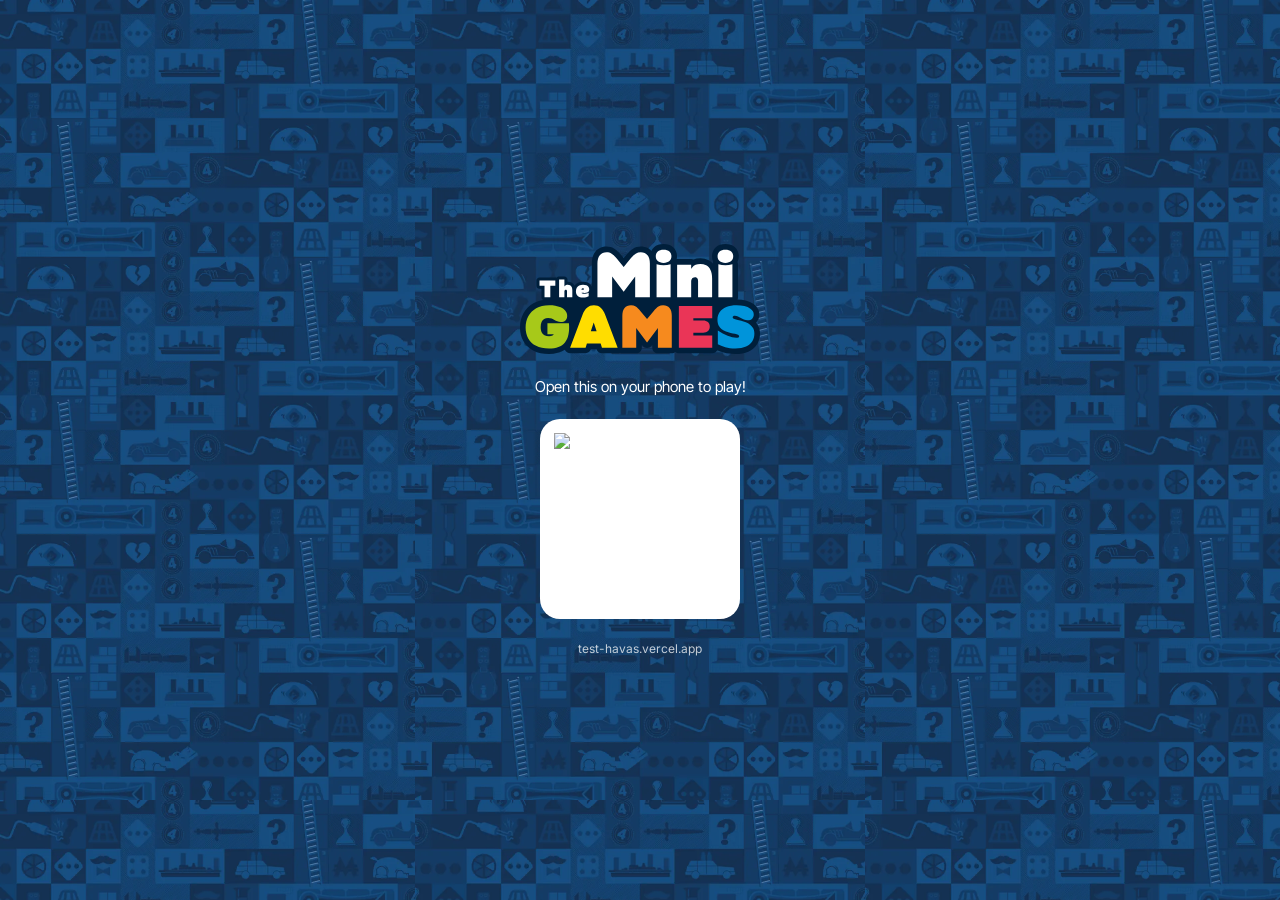
==== index.html @ 7de457e1 "Apply Wireframes v01 game logic, Design UI v01 look, and Google Tag Manager - New game logic for all" ====
<!DOCTYPE html>
<html lang="en">
<head>
  <!-- Google Tag Manager -->
  <script>(function(w,d,s,l,i){w[l]=w[l]||[];w[l].push({'gtm.start':
  new Date().getTime(),event:'gtm.js'});var f=d.getElementsByTagName(s)[0],
  j=d.createElement(s),dl=l!='dataLayer'?'&l='+l:'';j.async=true;j.src=
  'https://www.googletagmanager.com/gtm.js?id='+i+dl;f.parentNode.insertBefore(j,f);
  })(window,document,'script','dataLayer','GTM-KTRVRJ5D');</script>
  <!-- End Google Tag Manager -->
  <meta charset="UTF-8">
  <meta name="viewport" content="width=device-width, initial-scale=1.0, user-scalable=no, maximum-scale=1.0, viewport-fit=cover, interactive-widget=resizes-content">
  <title>Hasbro — The Mini Games</title>
  <link rel="preconnect" href="https://fonts.googleapis.com">
  <link rel="preconnect" href="https://fonts.gstatic.com" crossorigin>
  <link href="https://fonts.googleapis.com/css2?family=Alan+Sans:wght@900&family=Inter+Tight:wght@400;500;700;900&family=Inter:wght@400;500;600;700;900&display=swap" rel="stylesheet">
  <link rel="stylesheet" href="shared.css">
  <style>
    /* Launcher · logic: wireframes boards 01 - Onboarding (14:106) + 02 - Home & Settings (111:232)
       · look: Design UI frames Hasbro_MiniGames_loading / Terms / Terms_OK / AddPlayers_01–03 / Home (2:635).
       02 Intro, 05c Settings, 05e Clear and 05f Language are not in the Design UI yet: same system. */
    * { margin:0; padding:0; box-sizing:border-box; -webkit-tap-highlight-color:transparent; -webkit-user-select:none; user-select:none; }
    input { -webkit-user-select:text; user-select:text; }
    html, body { width:100%; height:100%; overflow:hidden; font-family:var(--f-ui); color:#fff; background:var(--dark-blue); }
    .page { display:none; position:absolute; inset:0; flex-direction:column; background:var(--dark-blue) url('assets/ui/bg-pattern.webp') center top / 450px 800px repeat; }
    .page.active { display:flex; }

    /* Header: dark band, Mini Games logo hanging over it, partners left, pill right */
    .top { position:relative; flex-shrink:0; height:calc(80px + env(safe-area-inset-top,0px)); padding-top:env(safe-area-inset-top,0px); }
    .top::before { content:''; position:absolute; left:0; right:0; top:0; height:calc(65px + env(safe-area-inset-top,0px)); background:var(--dark-blue); }
    .top .mg { position:absolute; left:50%; transform:translateX(-50%); top:calc(17px + env(safe-area-inset-top,0px)); width:136px; height:auto; }
    .top .partners { position:absolute; left:44px; top:calc(14px + env(safe-area-inset-top,0px)); width:35px; height:auto; }
    .top .back { position:absolute; left:6px; top:calc(10px + env(safe-area-inset-top,0px)); }
    .top .back + .partners { left:52px; }
    .pillbtn { position:absolute; right:17px; top:calc(18px + env(safe-area-inset-top,0px)); display:inline-flex; align-items:center; gap:8px; height:28px; padding:0 12px;
      border-radius:20px; border:1px solid var(--bright-blue); background:#fff; color:var(--dark-blue); font-family:var(--f-body); font-weight:500; font-size:12px; cursor:pointer; }
    .pillbtn img { width:14px; height:14px; }
    .iconbtn { width:44px; height:44px; border:none; background:transparent; display:flex; align-items:center; justify-content:center; cursor:pointer; }
    .iconbtn img { width:26px; height:26px; }

    .body { flex:1; display:flex; flex-direction:column; align-items:center; gap:24px; padding:39px 25px 0; text-align:center; min-height:0; }
    .foot { flex-shrink:0; display:flex; flex-direction:column; align-items:center; gap:10px; padding:12px 25px calc(56px + env(safe-area-inset-bottom,0px)); }
    .head-block { width:100%; max-width:340px; display:flex; flex-direction:column; gap:16px; }
    .sub { font-family:var(--f-ui); font-size:15px; color:#fff; line-height:1.4; }
    .small { font-family:var(--f-body); font-size:12px; color:rgba(255,255,255,0.75); }

    /* Onboarding CTA (Inter Tight bold, no border) */
    .ob-btn { width:100%; max-width:340px; height:54px; border:none; border-radius:35px; background:var(--light-blue); color:var(--dark-blue);
      font-family:var(--f-ui); font-weight:700; font-size:16px; cursor:pointer; touch-action:manipulation; }
    .ob-btn:active { transform:scale(0.98); }
    .ob-btn:disabled { background:#cdeef5; color:rgba(0,31,59,0.3); pointer-events:none; }

    /* 01 Loading */
    #p-loading { align-items:center; text-align:center; }
    #p-loading .hg-logo { margin-top:calc(83px + env(safe-area-inset-top,0px)); width:108px; }
    #p-loading .mg-big { width:270px; margin-top:16px; }
    .progress { position:relative; width:280px; height:16px; margin-top:70px; border-radius:8px; border:4px solid var(--dark-blue); background:var(--light-blue); overflow:hidden; }
    .progress i { position:absolute; left:2px; top:0; bottom:0; width:0; background-image:radial-gradient(circle, var(--dark-blue) 3.5px, transparent 4px); background-size:10px 8px; background-repeat:repeat-x; transition:width 0.2s; }
    #load-txt { margin-top:18px; font-family:var(--f-ui); font-weight:700; font-size:15px; }
    .logos-row { display:flex; align-items:center; justify-content:center; gap:28px; margin-top:auto; margin-bottom:calc(60px + env(safe-area-inset-bottom,0px)); flex-wrap:wrap; padding:0 20px; }
    .logos-row img { height:34px; width:auto; }
    .legal { position:absolute; bottom:calc(14px + env(safe-area-inset-bottom,0px)); left:0; right:0; text-align:center; }

    /* 03 Terms */
    .links { width:100%; max-width:340px; background:var(--light-blue); padding:0 8px; }
    .links button { width:100%; display:flex; justify-content:space-between; align-items:center; padding:14px 0; background:none; border:none; border-bottom:1px solid var(--dark-blue);
      color:var(--dark-blue); font-family:var(--f-body); font-weight:600; font-size:15px; cursor:pointer; }
    .links button:last-child { border-bottom:none; }
    .links button span:last-child { font-weight:400; font-size:20px; }
    .check { width:100%; max-width:340px; display:flex; gap:12px; align-items:flex-start; padding:14px; border-radius:16px; border:2px solid var(--dark-blue); background:#fff;
      color:var(--dark-blue); text-align:left; font-family:var(--f-ui); font-weight:500; font-size:14px; line-height:1.35; cursor:pointer; }
    .box { width:22px; height:22px; border-radius:5px; border:2px solid var(--dark-blue); background:#f8f8f8; flex-shrink:0; display:flex; align-items:center; justify-content:center; color:#fff; font-size:14px; font-weight:900; }
    .check.on .box { background:var(--bright-blue); border-color:var(--dark-blue); }

    /* 04 Players */
    #p-players .body { overflow-y:auto; padding-bottom:12px; gap:24px; }
    .pcard { width:100%; max-width:356px; background:#fff; border-radius:26px; padding:8px; display:flex; flex-direction:column; gap:10px; }
    .plist { display:flex; flex-direction:column; gap:10px; }
    .prow { display:flex; align-items:center; gap:10px; }
    .prow .hg-avatar { width:51px; height:51px; border-radius:18px; }
    .pinput { flex:1; min-width:0; height:51px; padding:0 18px; border-radius:24px; border:1.5px solid var(--light-blue); background:#fff; color:var(--dark-blue);
      font-family:var(--f-ui); font-weight:500; font-size:16px; outline:none; }
    .pinput::placeholder { color:rgba(0,31,59,0.4); font-weight:400; }
    .pinput:focus { border-color:var(--bright-blue); border-width:2px; }
    .pinput.err { border-color:var(--red); }
    .perr { font-family:var(--f-ui); font-size:13px; color:var(--red); text-align:left; margin:-4px 36px 0 61px; }
    .prm { width:26px; height:26px; border:none; background:none; flex-shrink:0; cursor:pointer; }
    .prm img { width:26px; height:26px; display:block; }
    .addbtn { height:54px; border-radius:54px; border:2px dashed var(--dark-blue); background:none; color:var(--dark-blue); display:flex; align-items:center; justify-content:center; gap:12px;
      font-family:var(--f-ui); font-size:16px; cursor:pointer; }
    .addbtn img { width:18px; height:18px; }
    .maxnote { text-align:center; padding:8px; font-family:var(--f-ui); font-size:14px; color:rgba(0,31,59,0.6); }
    .plist.compact { gap:6px; }
    .plist.compact .pinput, .plist.compact .hg-avatar { height:44px; }
    .plist.compact .hg-avatar { width:44px; border-radius:15px; }
    #p-players.kb .players-sub, #p-players.kb .top .pillbtn { display:none; }
    #p-players.kb .hg-title { font-size:24px; }

    /* 05 Home */
    #p-home .body { overflow-y:auto; padding:0 8px; gap:0; }
    .podium { position:relative; width:410px; max-width:none; height:250px; flex-shrink:0; margin:0 -10px; }
    .podium .base { position:absolute; left:0; right:0; top:107px; height:143px; width:100%; object-fit:cover; }
    .pod { position:absolute; display:flex; flex-direction:column; align-items:center; }
    .pod img.m { display:block; }
    .pod .nm { margin-top:-12px; background:var(--dark-blue); color:#fff; border-radius:32px; font-family:var(--f-display); font-weight:900; white-space:nowrap; max-width:130px; overflow:hidden; text-overflow:ellipsis; }
    .pod.p1 { left:50%; transform:translateX(-50%); top:0; } .pod.p1 img.m { width:94px; margin:18px 0 0; } .pod.p1 .nm { font-size:16px; padding:8px 16px; margin-left:60px; }
    .pod.p2 { left:262px; top:48px; } .pod.p2 img.m { width:87px; margin-top:14px; } .pod.p2 .nm { font-size:12px; padding:4px 8px; margin-top:-6px; }
    .pod.p3 { left:24px; top:57px; } .pod.p3 img.m { width:87px; margin-top:18px; } .pod.p3 .nm { font-size:10px; padding:3px 6px; margin-top:-4px; }
    .cards { width:100%; max-width:374px; display:flex; flex-direction:column; gap:32px; margin-top:34px; }
    .gcard { position:relative; height:260px; cursor:pointer; }
    .gcard .art { position:absolute; left:0; right:0; top:0; height:223px; border-radius:34px; border:4px solid var(--light-blue); overflow:hidden; background:#0b2a4a; }
    .gcard .art img { position:absolute; }
    .gcard .art img.bg { inset:0; width:100%; height:100%; object-fit:cover; }
    .gcard .bar { position:absolute; left:0; right:0; top:186px; height:68px; padding:4px; border-radius:38px; background:var(--dark-blue); display:flex; align-items:center; justify-content:space-between; }
    .gcard .bar .lg { height:60px; width:174px; padding:10px; display:flex; align-items:center; }
    .gcard .bar .lg img { max-height:44px; max-width:154px; }
    .gcard .play { width:126px; height:60px; border-radius:30px; background:var(--light-blue); color:var(--dark-blue); display:flex; align-items:center; justify-content:center; gap:8px;
      font-family:var(--f-ui); font-weight:700; font-size:16px; }
    .gcard .play img { width:26px; height:26px; }
    .gcard:active { transform:scale(0.985); }
    .gcard.soon { opacity:0.5; pointer-events:none; }
    .lb-title { width:100%; max-width:374px; height:60px; margin-top:48px; border-radius:38px; background:var(--dark-blue); display:flex; align-items:center; justify-content:center;
      font-family:var(--f-display); font-weight:900; font-size:38px; color:#fff; flex-shrink:0; }
    .lb { width:100%; max-width:372px; display:flex; flex-direction:column; gap:4px; margin-top:4px; }
    .ntag { position:relative; height:80px; flex-shrink:0; }
    .ntag .row { position:absolute; left:10.7%; right:0; top:9px; bottom:9px; border-radius:0 32px 32px 0; background:var(--dark-blue); display:flex; align-items:center; gap:8px; padding:0 40px 0 56px; }
    .ntag .badge { position:absolute; left:0; top:0; width:80px; height:80px; border-radius:50%; background:var(--bright-blue); border:5px solid var(--light-blue);
      display:flex; align-items:center; justify-content:center; font-family:var(--f-display); font-weight:900; font-size:48px; color:#fff; }
    .ntag .txt { display:flex; flex-direction:column; gap:6px; min-width:0; text-align:left; }
    .ntag .txt b { font-family:var(--f-display); font-weight:900; font-size:30px; line-height:1; color:#fff; white-space:nowrap; overflow:hidden; text-overflow:ellipsis; }
    .ntag .txt span { font-family:var(--f-ui); font-weight:900; font-size:18px; line-height:1; color:#fff; }
    .ntag .txt span i { font-style:normal; font-weight:400; font-size:14px; margin-left:6px; }
    .ntag .txt small { font-family:var(--f-body); font-size:10px; color:rgba(255,255,255,0.6); }
    .ntag .edit { position:absolute; right:14px; top:50%; transform:translateY(-50%); width:30px; height:30px; border:none; background:none; display:flex; align-items:center; justify-content:center; }
    .ntag .edit img { width:18px; height:18px; }
    .empty-note { margin-top:8px; font-family:var(--f-ui); font-size:14px; color:#fff; }
    .home-foot { width:calc(100% + 16px); margin:40px -8px 0; background:var(--bright-blue); padding:18px 32px calc(40px + env(safe-area-inset-bottom,0px)); display:flex; flex-direction:column; align-items:flex-start; gap:18px; flex-shrink:0; }
    .home-foot img.p { width:116px; } .home-foot img.m { width:137px; }

    /* Sheets: 03b, 05c, 05e (not designed yet — same system) */
    .scrim { position:fixed; inset:0; z-index:100; background:rgba(0,31,59,0.7); display:none; align-items:flex-end; justify-content:center; }
    .scrim.open { display:flex; }
    .sheet { width:100%; max-width:480px; background:#fff; color:var(--dark-blue); border-radius:32px 32px 0 0; padding:10px 20px calc(22px + env(safe-area-inset-bottom,0px)); display:flex; flex-direction:column; gap:12px; max-height:92%; }
    .sheet.tall { height:90%; }
    .grab { width:44px; height:5px; border-radius:5px; background:rgba(0,31,59,0.2); margin:2px auto 6px; }
    .sheet-head { display:flex; align-items:center; justify-content:space-between; }
    .sheet-title { font-family:var(--f-display); font-weight:900; font-size:28px; line-height:1.1; text-transform:uppercase; }
    .sheet .iconbtn img { width:26px; height:26px; }
    .sheet-scroll { flex:1; overflow-y:auto; font-family:var(--f-body); font-size:15px; line-height:1.5; }
    .sheet-scroll p { margin-bottom:12px; }
    .sheet .sub { color:var(--dark-blue); }
    .srow { display:flex; align-items:center; justify-content:space-between; gap:10px; padding:16px 4px; border:none; border-bottom:1px solid rgba(0,31,59,0.12); background:none; width:100%;
      font-family:var(--f-ui); font-weight:700; font-size:17px; color:var(--dark-blue); cursor:pointer; text-align:left; }
    .srow span:last-child { font-weight:500; font-size:15px; color:rgba(0,31,59,0.6); }
    .srow.danger { border-bottom:none; margin-top:12px; color:var(--red); flex-direction:column; align-items:flex-start; gap:2px; }
    .srow.danger small { color:rgba(0,31,59,0.6); font-weight:400; font-size:13px; }

    /* 05f Language */
    #p-lang { background:#fff; color:var(--dark-blue); }
    .lang-top { display:flex; align-items:center; gap:4px; padding:calc(10px + env(safe-area-inset-top,0px)) 12px 10px; background:var(--dark-blue); color:#fff; flex-shrink:0; }
    .lang-top b { font-family:var(--f-display); font-weight:900; font-size:22px; }
    .search { margin:14px 16px 4px; height:48px; border-radius:24px; border:1.5px solid var(--light-blue); padding:0 18px; font-family:var(--f-ui); font-size:16px; outline:none; color:var(--dark-blue); }
    .lang-scroll { flex:1; overflow-y:auto; padding:0 16px 24px; }
    .lang-sec { font-family:var(--f-display); font-weight:900; font-size:12px; margin:16px 0 4px; }
    .lrow { display:flex; align-items:center; justify-content:space-between; padding:12px 4px; border-bottom:1px solid rgba(0,31,59,0.12); cursor:pointer; }
    .lrow b { display:block; font-family:var(--f-ui); font-weight:700; font-size:17px; }
    .lrow small { font-family:var(--f-body); color:rgba(0,31,59,0.6); font-size:13px; }
    .lrow .tick { color:var(--bright-blue); font-size:20px; font-weight:900; }

    /* Desktop */
    #desktop { align-items:center; justify-content:center; gap:22px; text-align:center; padding:40px; }
    .qr { width:200px; height:200px; background:#fff; border-radius:20px; padding:14px; }
    .qr img { width:100%; height:100%; display:block; }
  </style>
</head>
<body>
  <!-- Google Tag Manager (noscript) -->
  <noscript><iframe src="https://www.googletagmanager.com/ns.html?id=GTM-KTRVRJ5D"
  height="0" width="0" style="display:none;visibility:hidden"></iframe></noscript>
  <!-- End Google Tag Manager (noscript) -->

  <!-- Desktop: open on your phone (out of scope of the wireframes, unchanged) -->
  <div id="desktop" class="page">
    <img src="assets/ui/minigames-logo.svg" alt="The Mini Games" style="width:240px;">
    <p class="sub" data-t="desktop_open">Open this on your phone to play!</p>
    <div class="qr"><img src="https://api.qrserver.com/v1/create-qr-code/?size=400x400&data=https://test-havas.vercel.app&bgcolor=ffffff&color=000000&margin=0&ecc=M" alt="QR code"></div>
    <p class="small">test-havas.vercel.app</p>
  </div>

  <!-- 01 · Loading -->
  <div id="p-loading" class="page">
    <img class="hg-logo" src="assets/ui/hasbro-games-logo.svg" alt="Hasbro Games">
    <img class="mg-big" src="assets/ui/minigames-logo.svg" alt="The Mini Games">
    <div class="progress"><i id="load-bar"></i></div>
    <div id="load-txt" data-t="loading">Loading games…</div>
    <button class="ob-btn" id="load-retry" style="display:none;max-width:200px;margin-top:12px;" data-t="retry">Retry</button>
    <div class="logos-row">
      <img src="assets/ui/logo-twister.svg" alt="Twister" style="opacity:.45">
      <img src="assets/ui/logo-connect4.svg" alt="Connect 4">
      <img src="assets/ui/logo-operation.webp" alt="Operation" style="opacity:.5">
      <img src="assets/ui/logo-cluedo.svg" alt="Cluedo" style="opacity:.6">
    </div>
    <div class="legal small">© Hasbro · Nestlé</div>
  </div>

  <!-- 02 · Intro -->
  <div id="p-intro" class="page">
    <div class="top"><img class="partners" src="assets/ui/header-partner-logos.svg" alt="Hasbro Games × Nestlé"><img class="mg" src="assets/ui/minigames-logo-header.svg" alt="The Mini Games"><button class="pillbtn js-lang"></button></div>
    <div class="body">
      <div class="head-block">
        <div class="hg-title" data-t="intro_head">4 games. 1 phone. Everyone plays.</div>
        <ul class="hg-bullets">
          <li data-t="intro_s1">Add who's playing</li>
          <li data-t="intro_s2">Pick a game</li>
          <li data-t="intro_s3">Pass the phone each turn</li>
        </ul>
      </div>
      <div class="logos-row" style="margin:auto 0 0;">
        <img src="assets/ui/logo-cluedo.svg" alt="Cluedo"><img src="assets/ui/logo-connect4.svg" alt="Connect 4">
        <img src="assets/ui/logo-twister.svg" alt="Twister"><img src="assets/ui/logo-operation.webp" alt="Operation">
      </div>
    </div>
    <div class="foot"><button class="ob-btn" id="intro-go" data-t="lets_go">Let's go</button></div>
  </div>

  <!-- 03 · Terms -->
  <div id="p-terms" class="page">
    <div class="top"><button class="iconbtn back" id="terms-back"><img src="assets/ui/icon-back.svg" alt="Back"></button><img class="partners" src="assets/ui/header-partner-logos.svg" alt="Hasbro Games × Nestlé"><img class="mg" src="assets/ui/minigames-logo-header.svg" alt="The Mini Games"><button class="pillbtn js-lang"></button></div>
    <div class="body hg-scroll">
      <div class="head-block">
        <div class="hg-title" data-t="terms_head">Before you play</div>
        <ul class="hg-bullets">
          <li data-t="terms_1">Player names stay on this phone.</li>
          <li data-t="terms_2">Nothing is sent or shared.</li>
          <li data-t="terms_4">Your data is protected locally.</li>
          <li data-t="terms_3">Some games get you moving. Play safely.</li>
        </ul>
      </div>
      <div class="links">
        <button class="js-sheet" data-sheet="terms"><span data-t="terms_tc">Terms &amp; Conditions</span><span>›</span></button>
        <button class="js-sheet" data-sheet="privacy"><span data-t="terms_pn">Privacy notice</span><span>›</span></button>
      </div>
      <div class="check" id="terms-check"><div class="box" id="terms-box"></div><div data-t="terms_ok">I'm 16+, or a parent / guardian, and I accept the Terms</div></div>
    </div>
    <div class="foot"><button class="ob-btn" id="terms-go" disabled data-t="accept">Accept &amp; continue</button></div>
  </div>

  <!-- 04 · Players -->
  <div id="p-players" class="page">
    <div class="top"><button class="iconbtn back" id="players-back"><img src="assets/ui/icon-back.svg" alt="Back"></button><img class="partners" src="assets/ui/header-partner-logos.svg" alt="Hasbro Games × Nestlé"><img class="mg" src="assets/ui/minigames-logo-header.svg" alt="The Mini Games"><button class="pillbtn js-lang"></button></div>
    <div class="body hg-scroll" id="players-body">
      <div class="head-block">
        <div class="hg-title" data-t="who">Who's playing?</div>
        <ul class="hg-bullets players-sub"><li data-t="add_1_8">Add 1 to 8 players.</li></ul>
      </div>
      <div class="pcard">
        <div class="plist" id="plist"></div>
        <button class="addbtn" id="padd"><img src="assets/ui/icon-add.svg" alt=""><span data-t="add_player">Add player</span></button>
        <div class="maxnote" id="pmax" data-t="max8" style="display:none;">8 players max</div>
      </div>
    </div>
    <div class="foot" id="players-foot"><button class="ob-btn" id="players-go" data-t="lets_play">Let's play!</button></div>
  </div>

  <!-- 05 · Home -->
  <div id="p-home" class="page">
    <div class="top"><img class="partners" src="assets/ui/header-partner-logos.svg" alt="Hasbro Games × Nestlé"><img class="mg" src="assets/ui/minigames-logo-header.svg" alt="The Mini Games"><button class="pillbtn" id="gear" aria-label="Settings"><img src="assets/ui/icon-settings.svg" alt="" style="width:15px;height:14px;"></button></div>
    <div class="body hg-scroll" id="home-body">
      <div class="podium" id="podium"></div>
      <div class="cards" id="cards"></div>
      <div class="lb-title" data-t="leaderboard">LEADERBOARD</div>
      <div class="lb" id="lb"></div>
      <div class="home-foot">
        <img class="p" src="assets/ui/footer-partner-logos.svg" alt="Hasbro Games × Nestlé">
        <img class="m" src="assets/ui/footer-minigames-logo.svg" alt="The Mini Games">
      </div>
    </div>
  </div>

  <!-- 05f · Language picker -->
  <div id="p-lang" class="page">
    <div class="lang-top"><button class="iconbtn" id="lang-back"><img src="assets/ui/icon-back.svg" alt="Back"></button><b data-t="language">Language</b></div>
    <input class="search" id="lang-search" type="search" placeholder="🔍 Search · Rechercher · Suchen…" autocomplete="off">
    <div class="lang-scroll hg-scroll" id="lang-list"></div>
  </div>

  <!-- 03b Terms sheet · 05c Settings · 05e Clear · remove-player confirm -->
  <div class="scrim" id="scrim"><div class="sheet" id="sheet"></div></div>

  <script src="shared.js"></script>
  <script>
    HG.addStrings({
      en: {
        desktop_open: 'Open this on your phone to play!', loading: 'Loading games…',
        still_loading: 'Still loading… check your connection', retry: 'Retry',
        intro_head: '4 games. 1 phone. Everyone plays.', intro_s1: "Add who's playing", intro_s2: 'Pick a game',
        intro_s3: 'Pass the phone each turn', lets_go: "Let's go",
        terms_head: 'Before you play', terms_1: 'Player names stay on this phone.', terms_2: 'Nothing is sent or shared.',
        terms_4: 'Your data is protected locally.', terms_3: 'Some games get you moving. Play safely.',
        terms_tc: 'Terms & Conditions', terms_pn: 'Privacy notice',
        terms_ok: "I'm 16+, or a parent / guardian, and I accept the Terms", accept: 'Accept & continue',
        who: "Who's playing?", add_1_8: 'Add 1 to 8 players.', add_player: 'Add player', max8: '8 players max',
        lets_play: "Let's play!", player_n: 'Player {n}',
        dup: '{name} is already playing. Try "{name} B." or a nickname.',
        remove_q: 'Remove {name}?', remove_body: 'Their {pts} points will be lost.', remove: 'Remove', cancel: 'Cancel',
        leaderboard: 'LEADERBOARD', play: 'PLAY', coming_soon: 'Coming soon', play_to_score: 'Play a game to score',
        settings: 'Settings', language: 'Language', players: 'Players', n_players: '{n} players · Edit',
        one_player: '1 player · Edit', sound: 'Sound', terms_privacy: 'Terms & privacy',
        clear_lb: 'Clear leaderboard…', clear_lb_sub: "Sets everyone's points to 0. Players stay.",
        clear_q: 'Clear the leaderboard?', clear_body: "Everyone's points go back to 0. Players stay. You can't undo this.",
        clear_btn: 'Clear leaderboard', close: 'Close', on: 'On', off: 'Off',
        suggested: 'SUGGESTED', all_langs: 'ALL LANGUAGES', automatic: 'Automatic · {lang}', from_phone: 'From your phone settings',
        tc_body: 'Placeholder. The Terms & Conditions text will be supplied by CPW / Hasbro legal, per language.',
        pn_body: 'Placeholder. The privacy notice will be supplied by CPW / Hasbro legal, per language. Player names and scores stay on this phone and are cleared when the tab is closed.'
      },
      fr: {
        desktop_open: 'Ouvre cette page sur ton téléphone pour jouer !', loading: 'Chargement des jeux…',
        still_loading: 'Toujours en cours… vérifie ta connexion', retry: 'Réessayer',
        intro_head: '4 jeux. 1 téléphone. Tout le monde joue.', intro_s1: 'Ajoute les joueurs', intro_s2: 'Choisis un jeu',
        intro_s3: 'Passe le téléphone à chaque tour', lets_go: "C'est parti",
        terms_head: 'Avant de jouer', terms_1: 'Les prénoms restent sur ce téléphone.', terms_2: 'Rien n’est envoyé ni partagé.',
        terms_4: 'Tes données restent protégées ici.', terms_3: 'Certains jeux font bouger. Joue prudemment.',
        terms_tc: 'Conditions générales', terms_pn: 'Politique de confidentialité',
        terms_ok: "J'ai 16 ans ou plus, ou je suis parent / tuteur, et j'accepte les Conditions", accept: 'Accepter et continuer',
        who: 'Qui joue ?', add_1_8: 'Ajoute 1 à 8 joueurs.', add_player: 'Ajouter un joueur', max8: '8 joueurs max',
        lets_play: "C'est parti !", player_n: 'Joueur {n}',
        dup: '{name} joue déjà. Essaie « {name} B. » ou un surnom.',
        remove_q: 'Retirer {name} ?', remove_body: 'Ses {pts} points seront perdus.', remove: 'Retirer', cancel: 'Annuler',
        leaderboard: 'CLASSEMENT', play: 'JOUER', coming_soon: 'Bientôt', play_to_score: 'Joue à un jeu pour marquer',
        settings: 'Réglages', language: 'Langue', players: 'Joueurs', n_players: '{n} joueurs · Modifier',
        one_player: '1 joueur · Modifier', sound: 'Son', terms_privacy: 'Conditions et confidentialité',
        clear_lb: 'Effacer le classement…', clear_lb_sub: 'Remet les points de tous à 0. Les joueurs restent.',
        clear_q: 'Effacer le classement ?', clear_body: 'Les points de tous reviennent à 0. Les joueurs restent. Impossible d’annuler.',
        clear_btn: 'Effacer le classement', close: 'Fermer', on: 'Oui', off: 'Non',
        suggested: 'SUGGÉRÉES', all_langs: 'TOUTES LES LANGUES', automatic: 'Automatique · {lang}', from_phone: 'Selon les réglages du téléphone',
        tc_body: 'Texte provisoire. Les Conditions générales seront fournies par CPW / Hasbro (juridique), par langue.',
        pn_body: 'Texte provisoire. La politique de confidentialité sera fournie par CPW / Hasbro (juridique), par langue. Les prénoms et scores restent sur ce téléphone et sont effacés à la fermeture de l’onglet.'
      }
    });
    var t = HG.t, el = HG.el, clear = HG.clear, tap = HG.onTap;
    var GAME_ORDER = ['cluedo', 'connect4', 'twister', 'operation'];   // card order = UI order
    var LIVE = { cluedo: true, connect4: true, twister: true, operation: true };
    var CARD = {
      cluedo:    ['assets/ui/cards/cluedo-bg.webp', 'assets/ui/cards/cluedo-fg.webp', 'height:119.44%;left:-4.87%;top:-8.69%;width:109.74%;'],
      connect4:  ['assets/ui/cards/connect4-bg.webp', 'assets/ui/cards/connect4-fg.webp', 'height:90.11%;left:2.14%;top:-6.08%;width:95.72%;'],
      twister:   ['assets/ui/cards/twister.webp', null, ''],
      operation: ['assets/ui/cards/operation-bg.webp', 'assets/ui/cards/operation-fg.webp', 'height:90.11%;left:2.14%;top:5.38%;width:95.72%;']
    };
    var LOGO = { cluedo: 'assets/ui/logo-cluedo.svg', connect4: 'assets/ui/logo-connect4.svg', twister: 'assets/ui/logo-twister.svg', operation: 'assets/ui/logo-operation.webp' };

    // ── Pages ──
    var current = null, langReturn = null;
    function show(id) {
      document.querySelectorAll('.page').forEach(function (p) { p.classList.remove('active'); });
      document.getElementById(id).classList.add('active');
      current = id;
    }

    function applyLang() {
      document.documentElement.lang = HG.getLang();
      document.querySelectorAll('[data-t]').forEach(function (n) { n.textContent = t(n.dataset.t); });
      document.querySelectorAll('.js-lang').forEach(function (b) {
        clear(b); var g = el('img'); g.src = 'assets/ui/icon-globe.svg'; g.alt = ''; b.appendChild(g);
        b.appendChild(document.createTextNode(HG.getLang().toUpperCase() + ' ▾'));
      });
      if (current === 'p-players') renderPlayers(readRows());
      if (current === 'p-home') renderHome();
    }

    // ── Boot & routing ──
    function boot() {
      HG.lockGestures();
      applyLang();
      if (!HG.isMobile()) return show('desktop');
      var returning = sessionStorage.getItem('hg_booted') === '1';   // ⑤ back from a game → straight to 05
      show('p-loading');
      preload(returning ? 0 : 3000, route);
    }
    function route() {
      sessionStorage.setItem('hg_booted', '1');
      if (HG.hasPlayers()) return goHome();                 // ② players in this session
      if (HG.termsOutdated()) return show('p-terms');       // ④ terms version changed
      if (HG.termsAccepted()) return openPlayers(false);    // ③ new session, terms already accepted
      show('p-intro');                                      // ① first visit
    }

    // 01 · real asset count, shown ≈ 3 s, longer only if not ready; > 8 s → hint + Retry.
    function preload(minMs, done) {
      var urls = ['assets/ui/bg-pattern.webp', 'assets/ui/hasbro-games-logo.svg', 'assets/ui/minigames-logo.svg', 'assets/ui/minigames-logo-header.svg',
        'assets/ui/logo-cluedo.svg', 'assets/ui/logo-connect4.svg', 'assets/ui/logo-twister.svg', 'assets/ui/logo-operation.webp', 'assets/ui/podium.webp']
        .concat(GAME_ORDER.map(function (g) { return CARD[g][0]; }));
      var left = urls.length, t0 = Date.now(), bar = document.getElementById('load-bar');
      var slow = setTimeout(function () {
        document.getElementById('load-txt').textContent = t('still_loading');
        document.getElementById('load-retry').style.display = '';
      }, 8000);
      tap(document.getElementById('load-retry'), function () { location.reload(); });
      function one() {
        left--; bar.style.width = ((urls.length - left) / urls.length * 100) + '%';
        if (left === 0) {
          var fontsReady = document.fonts ? document.fonts.ready : Promise.resolve();
          fontsReady.then(function () {
            setTimeout(function () { clearTimeout(slow); done(); }, Math.max(0, minMs - (Date.now() - t0)));
          });
        }
      }
      urls.forEach(function (u) { var i = new Image(); i.onload = one; i.onerror = one; i.src = u; });
    }

    // ── 02 · Intro ──
    tap(document.getElementById('intro-go'), function () { show('p-terms'); });

    // ── 03 · Terms ──
    var ticked = false;
    tap(document.getElementById('terms-check'), function () {
      ticked = !ticked;
      document.getElementById('terms-check').classList.toggle('on', ticked);
      document.getElementById('terms-box').textContent = ticked ? '✓' : '';
      document.getElementById('terms-go').disabled = !ticked;
    });
    tap(document.getElementById('terms-back'), function () { show('p-intro'); });
    tap(document.getElementById('terms-go'), function () {
      if (!ticked) return;
      HG.acceptTerms();
      openPlayers(false);
    });
    document.querySelectorAll('.js-sheet').forEach(function (b) { tap(b, function () { termsSheet(b.dataset.sheet); }); });

    // ── Sheets ──
    var scrim = document.getElementById('scrim'), sheet = document.getElementById('sheet'), onSheetClose = null;
    function openSheet(build, tall, onClose) {
      clear(sheet); sheet.className = 'sheet' + (tall ? ' tall' : '');
      sheet.appendChild(el('div', 'grab'));
      build(sheet);
      onSheetClose = onClose || null;
      scrim.classList.add('open');
    }
    function closeSheet() { scrim.classList.remove('open'); var f = onSheetClose; onSheetClose = null; if (f) f(); }
    scrim.addEventListener('click', function (e) { if (e.target === scrim) closeSheet(); });
    (function swipeDown() {   // swipe down on the sheet's top area closes it
      var y0 = null;
      sheet.addEventListener('touchstart', function (e) {
        var r = sheet.getBoundingClientRect();
        y0 = e.touches[0].clientY - r.top < 70 ? e.touches[0].clientY : null;
      }, { passive: true });
      sheet.addEventListener('touchend', function (e) {
        if (y0 !== null && e.changedTouches[0].clientY - y0 > 60) closeSheet();
        y0 = null;
      });
    })();
    function sheetHead(title) {
      var h = el('div', 'sheet-head'); h.appendChild(el('div', 'sheet-title', title));
      var x = el('button', 'iconbtn'); var xi = el('img'); xi.src = 'assets/ui/icon-close.svg'; xi.alt = 'Close'; x.appendChild(xi); tap(x, closeSheet); h.appendChild(x);
      return h;
    }

    // 03b · Terms / Privacy, without leaving the flow (a new tab would lose the session)
    function termsSheet(which, back) {
      openSheet(function (s) {
        s.appendChild(sheetHead(t(which === 'privacy' ? 'terms_pn' : 'terms_tc')));
        var body = el('div', 'sheet-scroll hg-scroll');
        body.appendChild(el('p', null, t(which === 'privacy' ? 'pn_body' : 'tc_body')));
        s.appendChild(body);
        var c = el('button', 'hg-btn hg-btn-ghost', t('close')); tap(c, closeSheet); s.appendChild(c);
      }, true, back);
    }

    // ── 04 · Players ──
    var editMode = false, origNames = [], errors = {};
    function openPlayers(edit) {
      editMode = edit;
      var names = edit ? HG.getPlayers() : ['', ''];
      origNames = edit ? names.slice() : names.map(function () { return null; });
      errors = {};
      show('p-players');
      renderPlayers(names.map(function (n, i) { return { value: n, orig: origNames[i] }; }));
      if (!edit) setTimeout(function () { var f = document.querySelector('.pinput'); if (f) f.focus(); }, 50);
    }
    function readRows() {
      return Array.prototype.map.call(document.querySelectorAll('.prow'), function (r) {
        return { value: r.querySelector('input').value, orig: r.dataset.orig || null };
      });
    }
    function renderPlayers(rows) {
      var list = document.getElementById('plist'); clear(list);
      list.classList.toggle('compact', rows.length >= 5);
      document.querySelector('.players-sub').style.display = rows.length >= 5 ? 'none' : '';
      document.querySelector('.pcard').classList.toggle('compact', rows.length >= 5);
      rows.forEach(function (r, i) {
        var row = el('div', 'prow'); if (r.orig) row.dataset.orig = r.orig;
        row.appendChild(HG.avatar('', null, i));
        var inp = el('input', 'pinput');
        inp.type = 'text'; inp.maxLength = 16; inp.value = r.value; inp.placeholder = t('player_n', { n: i + 1 });
        inp.autocomplete = 'off'; inp.setAttribute('autocapitalize', 'words'); inp.spellcheck = false;
        inp.setAttribute('enterkeyhint', i === rows.length - 1 ? 'go' : 'next');
        inp.addEventListener('input', function () { updateCta(); });
        inp.addEventListener('blur', function () { validate(); });
        inp.addEventListener('keydown', function (e) {
          if (e.key !== 'Enter') return;
          e.preventDefault();
          var all = document.querySelectorAll('.pinput');
          if (i < all.length - 1) all[i + 1].focus(); else submitPlayers();
        });
        inp.addEventListener('focus', function () { setTimeout(function () { inp.scrollIntoView({ block: 'center', behavior: 'smooth' }); }, 250); });
        row.appendChild(inp);
        if (rows.length > 1) {
          var rm = el('button', 'prm'); rm.setAttribute('aria-label', 'Remove');
          var rmi = el('img'); rmi.src = 'assets/ui/icon-close.svg'; rmi.alt = ''; rm.appendChild(rmi);
          tap(rm, function () { removeRow(i); });
          row.appendChild(rm);
        }
        list.appendChild(row);
        var er = el('div', 'perr'); er.style.display = 'none'; list.appendChild(er);
      });
      paintErrors();
      var full = rows.length >= 8;
      document.getElementById('padd').style.display = full ? 'none' : '';
      document.getElementById('pmax').style.display = full ? '' : 'none';
      updateCta();
    }
    function removeRow(i) {
      var rows = readRows(), r = rows[i];
      var pts = r.orig ? HG.totalOf(r.orig) : 0;
      function doRemove() { rows.splice(i, 1); errors = {}; renderPlayers(rows); validate(); }
      if (pts > 0) {
        // Removing a player with points asks first.
        openSheet(function (s) {
          s.appendChild(el('div', 'sheet-title', t('remove_q', { name: r.orig })));
          s.appendChild(el('div', 'sub', t('remove_body', { pts: pts }))).style.color = '#555';
          var yes = el('button', 'hg-btn hg-btn-primary', t('remove')); tap(yes, function () { closeSheet(); doRemove(); });
          var no = el('button', 'hg-btn hg-btn-ghost', t('cancel')); tap(no, closeSheet);
          s.appendChild(yes); s.appendChild(no);
        });
      } else doRemove();
    }
    tap(document.getElementById('padd'), function () {
      var rows = readRows(); if (rows.length >= 8) return;
      rows.push({ value: '', orig: null }); renderPlayers(rows);
      var all = document.querySelectorAll('.pinput'); all[all.length - 1].focus();
    });
    // Names must be unique: trimmed, case-insensitive. Error on the later duplicate only.
    function validate() {
      var rows = readRows(), seen = [], next = {};
      rows.forEach(function (r, i) {
        var v = r.value.trim(); if (!v) return;
        var first = seen.filter(function (s) { return HG.sameName(s, v); })[0];
        if (first !== undefined) next[i] = t('dup', { name: first });
        seen.push(v);
      });
      errors = next;
      paintErrors();
      updateCta();
      return Object.keys(errors).length === 0;
    }
    function paintErrors() {
      var inputs = document.querySelectorAll('.pinput'), msgs = document.querySelectorAll('.perr');
      for (var i = 0; i < inputs.length; i++) {
        inputs[i].classList.toggle('err', !!errors[i]);
        msgs[i].textContent = errors[i] || ''; msgs[i].style.display = errors[i] ? '' : 'none';
      }
    }
    function updateCta() {
      var filled = readRows().filter(function (r) { return r.value.trim(); }).length;
      document.getElementById('players-go').disabled = filled < 1 || Object.keys(errors).length > 0;
    }
    function submitPlayers() {
      if (!validate()) return;
      var rows = readRows();
      if (!rows.some(function (r) { return r.value.trim(); })) return;
      var names = [], renames = {};
      rows.forEach(function (r, i) {
        var n = r.value.trim();
        if (!n) {   // empty rows become "Player N" (kept unique)
          var k = i + 1; n = t('player_n', { n: k });
          while (names.concat(rows.map(function (x) { return x.value.trim(); })).some(function (x) { return HG.sameName(x, n); })) n = t('player_n', { n: ++k });
        }
        names.push(n);
        if (r.orig && r.orig !== n) renames[r.orig] = n;   // rename keeps the points
      });
      HG.setPlayers(names, renames);
      document.activeElement && document.activeElement.blur();
      history.replaceState(null, '', location.pathname);  // browser back can't return to onboarding
      goHome();
    }
    tap(document.getElementById('players-go'), submitPlayers);
    tap(document.getElementById('players-back'), function () {
      if (editMode) goHome(); else show('p-terms');
    });
    // 04b · keyboard open: header collapses, CTA sits right above the keyboard.
    if (window.visualViewport) {
      var vv = window.visualViewport;
      var onVV = function () {
        var kb = window.innerHeight - vv.height > 150;
        document.getElementById('p-players').classList.toggle('kb', kb);
        document.getElementById('p-players').style.height = kb ? vv.height + 'px' : '';
        document.getElementById('p-players').style.top = kb ? vv.offsetTop + 'px' : '';
      };
      vv.addEventListener('resize', onVV); vv.addEventListener('scroll', onVV);
    }
    document.getElementById('players-body').addEventListener('touchstart', function (e) {
      if (!e.target.closest('input, button')) { var a = document.activeElement; if (a && a.tagName === 'INPUT') a.blur(); }
    }, { passive: true });

    // ── 05 · Home ──
    function goHome() { show('p-home'); renderHome(); document.getElementById('home-body').scrollTop = 0; }
    function renderHome() {
      var players = HG.getPlayers(), tot = HG.totals(), scores = HG.getScores(), any = HG.anyScore();
      // Ties share a place; on the global board tied players are listed in player-list order.
      var ranked = HG.rank(players, function (a, b) { return tot[b] - tot[a]; });
      var pod = document.getElementById('podium'); clear(pod);
      pod.style.display = any ? '' : 'none';            // before any score: podium hidden
      if (any) {
        var base = el('img', 'base'); base.src = 'assets/ui/podium.webp'; base.alt = ''; pod.appendChild(base);
        [0, 1, 2].forEach(function (i) {
          var r = ranked[i]; if (!r) return;
          var p = el('div', 'pod p' + (i + 1));
          var av = HG.avatar(r.item); var m = av.querySelector('img'); m.className = 'm';
          p.appendChild(m);
          p.appendChild(el('div', 'nm', r.item));
          pod.appendChild(p);
        });
      }
      var cards = document.getElementById('cards'); clear(cards);
      GAME_ORDER.forEach(function (g) {
        var c = el('div', 'gcard' + (LIVE[g] ? '' : ' soon'));
        var art = el('div', 'art');
        var bg = el('img', 'bg'); bg.src = CARD[g][0]; bg.alt = ''; art.appendChild(bg);
        if (CARD[g][1]) { var fg = el('img'); fg.src = CARD[g][1]; fg.alt = ''; fg.style.cssText = CARD[g][2]; art.appendChild(fg); }
        c.appendChild(art);
        var bar = el('div', 'bar'), lg = el('div', 'lg'), li = el('img'); li.src = LOGO[g]; li.alt = HG.GAMES[g].name; lg.appendChild(li);
        bar.appendChild(lg);
        var play = el('div', 'play', LIVE[g] ? t('play') : t('coming_soon'));
        if (LIVE[g]) { var pi = el('img'); pi.src = 'assets/ui/icon-play.svg'; pi.alt = ''; play.appendChild(pi); }
        bar.appendChild(play);
        c.appendChild(bar);
        tap(c, function () { HG.unlockAudio(); location.href = HG.GAMES[g].path; });
        cards.appendChild(c);
      });
      var lb = document.getElementById('lb'); clear(lb);
      ranked.forEach(function (r) {
        var n = r.item, row = el('div', 'ntag'), inner = el('div', 'row');
        inner.appendChild(HG.avatar(n));
        var txt = el('div', 'txt'); txt.appendChild(el('b', null, n));
        var pts = el('span', null, String(tot[n])); pts.appendChild(el('i', null, 'pts')); txt.appendChild(pts);
        var split = GAME_ORDER.filter(function (g) { return scores[n] && scores[n][g]; })
          .map(function (g) { return HG.GAMES[g].name + ' ' + Math.round(scores[n][g]); }).join(' · ');
        if (split) txt.appendChild(el('small', null, split));
        inner.appendChild(txt);
        row.appendChild(inner);
        row.appendChild(el('div', 'badge', any ? String(r.place) : '–'));
        var ed = el('button', 'edit'); var ei = el('img'); ei.src = 'assets/ui/icon-edit.svg'; ei.alt = 'Edit players'; ed.appendChild(ei);
        tap(ed, function (e) { openPlayers(true); });
        row.appendChild(ed);
        lb.appendChild(row);
      });
      if (!any) lb.appendChild(el('div', 'empty-note', t('play_to_score')));
    }

    // ── 05c · Settings ──
    tap(document.getElementById('gear'), openSettings);
    function langName(code) { var l = HG.LANGUAGES.filter(function (x) { return x.code === code; })[0]; return l ? l.native : code; }
    function openSettings() {
      openSheet(function (s) {
        s.appendChild(sheetHead(t('settings')));
        var n = HG.getPlayers().length;
        var rows = [
          [t('language'), langName(HG.getLang()) + ' ›', function () { closeSheet(); openLang('settings'); }],
          [t('players'), (n === 1 ? t('one_player') : t('n_players', { n: n })) + ' ›', function () { closeSheet(); openPlayers(true); }],
          [t('sound'), HG.soundOn() ? t('on') : t('off'), function (b) {
            HG.setSound(!HG.soundOn()); b.lastChild.textContent = HG.soundOn() ? t('on') : t('off');
          }],
          [t('terms_privacy'), '›', function () { termsSheet('terms', openSettings); }]
        ];
        rows.forEach(function (r) {
          var b = el('button', 'srow'); b.appendChild(el('span', null, r[0])); b.appendChild(el('span', null, r[1]));
          tap(b, function () { r[2](b); }); s.appendChild(b);
        });
        var cl = el('button', 'srow danger'); cl.appendChild(el('span', null, t('clear_lb'))); cl.appendChild(el('small', null, t('clear_lb_sub')));
        tap(cl, openClear); s.appendChild(cl);
      });
    }
    // ── 05e · Clear leaderboard ──
    function openClear() {
      openSheet(function (s) {
        s.appendChild(el('div', 'sheet-title', t('clear_q')));
        var p = el('div', 'sub', t('clear_body')); p.style.color = '#555'; s.appendChild(p);
        var yes = el('button', 'hg-btn hg-btn-primary', t('clear_btn'));
        tap(yes, function () { HG.clearScores(); closeSheet(); goHome(); });
        var no = el('button', 'hg-btn hg-btn-ghost', t('cancel')); tap(no, function () { openSettings(); });
        s.appendChild(yes); s.appendChild(no);
      });
    }

    // ── 05f · Language picker ──
    document.querySelectorAll('.js-lang').forEach(function (b) { tap(b, function () { openLang(current); }); });
    function openLang(from) {
      langReturn = from;
      document.getElementById('lang-search').value = '';
      renderLang('');
      show('p-lang');
    }
    function langBack() {
      if (langReturn === 'settings') { goHome(); openSettings(); }
      else show(langReturn || 'p-intro');
    }
    tap(document.getElementById('lang-back'), langBack);
    document.getElementById('lang-search').addEventListener('input', function (e) { renderLang(e.target.value); });
    function renderLang(q) {
      var list = document.getElementById('lang-list'); clear(list);
      var ui = HG.getLang(), manual = HG.manualLang();
      q = q.trim().toLowerCase();
      function row(title, small, active, fn) {
        var r = el('div', 'lrow'), txt = el('div');
        txt.appendChild(el('b', null, title)); if (small) txt.appendChild(el('small', null, small));
        r.appendChild(txt); if (active) r.appendChild(el('span', 'tick', '✓'));
        tap(r, fn); list.appendChild(r);
      }
      function pick(code) { HG.setLang(code); applyLang(); langBack(); }
      if (!q) {
        list.appendChild(el('div', 'lang-sec', t('suggested')));
        row(t('automatic', { lang: langName(HG.detectLang()) }), t('from_phone'), !manual, function () { pick(null); });
        if (HG.detectLang() !== 'en') row('English', null, manual === 'en', function () { pick('en'); });
      }
      list.appendChild(el('div', 'lang-sec', t('all_langs')));
      HG.LANGUAGES.slice().sort(function (a, b) { return a.native.localeCompare(b.native); }).forEach(function (l) {
        var translated = l.names[ui] || l.native;
        if (q && l.native.toLowerCase().indexOf(q) === -1 && translated.toLowerCase().indexOf(q) === -1 &&
            Object.keys(l.names).every(function (k) { return l.names[k].toLowerCase().indexOf(q) === -1; })) return;
        row(l.native, translated !== l.native ? translated : null, manual === l.code, function () { pick(l.code); });
      });
    }

    // G6 · portrait only, on menus too
    (function rotate() {
      var o = el('div', 'hg-rotate');
      o.appendChild(el('div', 'hg-rotate-icon', '↻ 📱'));
      o.appendChild(el('div', 'hg-card-title', HG.t('rotate_title')));
      document.body.appendChild(o);
      function check() { o.classList.toggle('open', HG.isMobile() && window.innerWidth > window.innerHeight && window.innerHeight < 600 && !document.activeElement.matches('input')); }
      window.addEventListener('resize', check); check();
    })();

    boot();
  </script>
</body>
</html>
---- shared.css ----
/* shared.css — Hasbro × Nestlé · The Mini Games · design system
   Source: Figma "CPW-Hasbro - Mini Games", page "-- Design UI - 01" (2:635). Frame 390 × 664.
   Fonts: Alan Sans (display, 900) · Inter Tight (UI) · Inter (small print). */

:root {
  /* Brand tokens (Figma variables) */
  --dark-blue: #001f3b;
  --green: #a7c919;
  --yellow: #ffdd00;
  --orange: #f68a1e;
  --red: #ea3557;
  --bright-blue: #0094da;
  --light-blue: #4ec6e0;
  --pink: #ee6ba3;

  --f-display: 'Alan Sans', 'Arial Black', sans-serif;
  --f-ui: 'Inter Tight', 'Inter', Arial, sans-serif;
  --f-body: 'Inter', Arial, sans-serif;

  --hg-header-h: 44px;
  --hg-gutter: 20px;

  /* Legacy aliases used by older markup */
  --hg-font: var(--f-ui);
  --hg-primary: var(--light-blue);
  --hg-primary-ink: var(--dark-blue);
  --hg-muted: rgba(0,31,59,0.6);
}

/* Multi-touch safe page */
html, body { touch-action: none; overscroll-behavior: none; -webkit-text-size-adjust: 100%; }
* { -webkit-touch-callout: none; }

/* ── Game themes: background pattern behind everything ── */
body.hg-game { background-color: var(--dark-blue); background-repeat: repeat; background-position: top center; font-family: var(--f-ui); }
body.theme-twister   { background-color: var(--green); background-image: url('games/twister/assets/bg-pattern.webp'); background-size: 626px 352px; }
body.theme-connect4  { background-color: var(--bright-blue); background-image: url('games/connect4/assets/bg-pattern.webp'); background-size: cover; background-repeat: no-repeat; }
body.theme-cluedo    { background-color: #0b2a4a; background-image: linear-gradient(rgba(0,148,218,0.22), rgba(0,148,218,0.22)), url('games/cluedo/assets/bg-pattern.webp'); background-size: auto, 620px auto; }
body.theme-operation { background-color: var(--yellow); background-image: url('games/operation/assets/bg-pattern.webp'); background-size: 650px auto; }

/* Scrollable areas (results, bracket, leaderboard): the only places a one-finger pan is allowed */
.hg-scroll { overflow-y: auto; -webkit-overflow-scrolling: touch; touch-action: pan-y; overscroll-behavior: contain; }
/* Centred when it fits, scrolls from the top when it doesn't */
.hg-scroll.screen, .hg-scroll.center { justify-content: flex-start !important; }
.hg-scroll.screen::before, .hg-scroll.screen::after { content: ''; margin: auto 0; flex: 0 0 0; }

/* ── In-game header: ← · game logo × Nestlé · ❚❚ (dark blue, 44 px) ── */
.hg-header {
  position: fixed; top: 0; left: 0; right: 0; z-index: 60;
  height: calc(var(--hg-header-h) + env(safe-area-inset-top, 0px));
  padding: env(safe-area-inset-top, 0px) 8px 0;
  background: var(--dark-blue);
  display: flex; align-items: center; justify-content: space-between;
}
.hg-header.inert { opacity: 0.45; pointer-events: none; }
.hg-hbtn {
  width: 44px; height: 44px; margin: 0 -9px; border: none; background: transparent; padding: 9px;
  display: flex; align-items: center; justify-content: center; cursor: pointer; touch-action: manipulation;
}
.hg-hbtn img { width: 26px; height: 26px; display: block; }
.hg-hbtn:active img { transform: scale(0.9); }
.hg-hlogo { display: flex; align-items: center; gap: 11px; height: 44px; }
.hg-hlogo img { display: block; }
.hg-hlogo .logo { height: 34px; width: auto; }
.hg-hlogo .x { width: 10.6px; height: 10.6px; }
.hg-hlogo .nestle { width: 72px; height: 20px; }
.hg-hlogo .combined { height: 30px; width: auto; }
.hg-hname { position: absolute; width: 1px; height: 1px; overflow: hidden; clip: rect(0 0 0 0); }

/* Game area under the header */
.hg-body { position: absolute; left: 0; right: 0; bottom: 0; top: calc(var(--hg-header-h) + env(safe-area-inset-top, 0px)); }

/* ── Type ── */
.hg-title { font-family: var(--f-display); font-weight: 900; font-size: 42px; line-height: 1.15; color: #fff; text-align: center; }
.hg-title.dark { color: var(--dark-blue); }
.hg-title.shadow { -webkit-text-stroke: 8px var(--dark-blue); paint-order: stroke fill; }
.hg-h2 { font-family: var(--f-display); font-weight: 900; font-size: 26px; line-height: 1.1; color: var(--dark-blue); text-transform: uppercase; }
.hg-sub { font-family: var(--f-body); font-size: 14px; line-height: 1.35; color: var(--dark-blue); }
.hg-sub.light { color: #fff; }
.hg-small { font-family: var(--f-body); font-size: 12px; color: rgba(0,31,59,0.7); }

/* Dark title bar: LEADERBOARD · ROUND RESULTS · THE VERDICT · BRACKET … */
.hg-titlebar {
  width: 100%; max-width: 370px; min-height: 60px; padding: 8px 16px; border-radius: 38px;
  background: var(--dark-blue); border: 2px solid var(--light-blue);
  display: flex; align-items: center; justify-content: center; text-align: center;
  font-family: var(--f-display); font-weight: 900; font-size: 34px; line-height: 1; color: #fff; text-transform: uppercase;
}
.hg-titlebar.sm { font-size: 26px; min-height: 52px; }
/* Small dark pill: "ROUND 1 · MATCH 1 OF 2", "TURN 1 OF 5" */
.hg-pill {
  display: inline-flex; align-items: center; gap: 6px; padding: 7px 16px; border-radius: 20px;
  background: var(--dark-blue); color: #fff; font-family: var(--f-display); font-weight: 900; font-size: 12px; letter-spacing: 0.5px; text-transform: uppercase;
}

/* "→ text" highlight lines (How to play, Terms, Players) */
.hg-bullets { display: flex; flex-direction: column; align-items: flex-start; gap: 9px; list-style: none; width: 100%; max-width: 340px; }
.hg-bullets li {
  display: inline-flex; align-items: center; gap: 10px; padding: 6px 8px; background: var(--dark-blue); color: #fff;
  font-family: var(--f-ui); font-size: 16px; line-height: 18px; letter-spacing: 0.64px; text-align: left;
}
.hg-bullets li::before { content: ''; flex: 0 0 15px; height: 8px; background: url('assets/ui/icon-arrow.svg') center / contain no-repeat; }

/* ── Buttons ── */
.hg-btn {
  display: flex; align-items: center; justify-content: center; gap: 8px;
  width: 100%; max-width: 340px; min-height: 60px; padding: 12px 20px; flex-shrink: 0;
  border: 4px solid var(--dark-blue); border-radius: 30px; cursor: pointer;
  background: var(--light-blue); color: var(--dark-blue);
  font-family: var(--f-display); font-weight: 900; font-size: 20px; line-height: 1.1; letter-spacing: 1px; text-transform: uppercase;
  touch-action: manipulation; transition: transform 0.1s;
}
.hg-btn:active { transform: scale(0.97); }
.hg-btn:disabled { opacity: 0.35; pointer-events: none; }
.hg-btn-primary { background: var(--light-blue); }
.hg-btn-ghost { background: #fff; }
.hg-btn-row {
  background: rgba(0,31,59,0.06); border: 2px solid rgba(0,31,59,0.15); justify-content: space-between;
  font-size: 16px; letter-spacing: 0.5px; min-height: 52px; border-radius: 16px;
}
.hg-toggle { font-family: var(--f-ui); font-weight: 700; font-size: 13px; letter-spacing: 0; padding: 4px 12px; border-radius: 20px; background: rgba(0,31,59,0.15); }
.hg-toggle.on { background: var(--green); color: var(--dark-blue); }

/* ── Avatars (mini monsters) ── */
.hg-avatar { display: inline-flex; align-items: center; justify-content: center; flex-shrink: 0; overflow: hidden; border-radius: 16px; width: 48px; height: 48px; }
.hg-avatar img { width: 72%; height: 72%; object-fit: contain; display: block; }
.hg-avatar.sm { width: 38px; height: 38px; border-radius: 14px; }
.hg-avatar.xs { width: 32px; height: 32px; border-radius: 10px; }

/* ── Name tags ── */
.hg-tag { display: inline-flex; align-items: center; gap: 8px; background: var(--dark-blue); color: #fff; border-radius: 32px; padding: 8px 16px; max-width: 100%; }
.hg-tag-name { font-family: var(--f-display); font-weight: 900; font-size: 18px; line-height: 1.1; white-space: nowrap; overflow: hidden; text-overflow: ellipsis; }
.hg-tag-pts { font-family: var(--f-ui); font-weight: 900; font-size: 18px; }
.hg-tag-pts small { font-weight: 400; font-size: 14px; margin-left: 4px; }
.hg-tag.lg { padding: 8px 24px 8px 8px; gap: 10px; }
.hg-tag.lg .hg-tag-name { font-size: 32px; }
.hg-tag.lg .hg-tag-txt { display: flex; flex-direction: column; gap: 4px; min-width: 0; }

/* Ranked row: round place badge over a dark row (leaderboards, results, standings) */
.hg-ranks { width: 100%; max-width: 372px; display: flex; flex-direction: column; gap: 4px; }
.hg-rank { position: relative; height: 62px; padding-left: 31px; flex-shrink: 0; }
.hg-rank-row {
  height: 52px; margin-top: 5px; border-radius: 0 32px 32px 0; background: var(--dark-blue); color: #fff;
  display: flex; align-items: center; gap: 8px; padding: 0 18px 0 40px;
}
.hg-rank-badge {
  position: absolute; left: 0; top: 0; width: 62px; height: 62px; border-radius: 50%;
  background: var(--bright-blue); border: 5px solid var(--light-blue);
  display: flex; align-items: center; justify-content: center;
  font-family: var(--f-display); font-weight: 900; font-size: 34px; line-height: 1; color: #fff;
}
.hg-rank-name { flex: 1; min-width: 0; font-family: var(--f-display); font-weight: 900; font-size: 22px; line-height: 1.1; white-space: nowrap; overflow: hidden; text-overflow: ellipsis; text-align: left; }
.hg-rank-name small { display: block; font-family: var(--f-ui); font-weight: 900; font-size: 15px; margin-top: 2px; }
.hg-rank-name small i { font-style: normal; font-weight: 400; font-size: 12px; margin-left: 3px; }
.hg-rank-right { display: flex; align-items: baseline; gap: 5px; white-space: nowrap; font-family: var(--f-body); font-size: 12px; color: rgba(255,255,255,0.75); }
.hg-rank-right b { font-family: var(--f-body); font-weight: 900; font-size: 16px; color: #fff; }
.hg-rank-right .w { color: #fff; }
.hg-rank.dim .hg-rank-row { opacity: 0.9; }
.hg-rank.dim .hg-rank-badge { color: transparent; }
.hg-move { display: inline-flex; align-items: center; gap: 4px; font-family: var(--f-ui); font-size: 13px; color: #fff; }
.hg-move i { width: 18px; height: 18px; border-radius: 50%; border: 2px solid currentColor; display: inline-flex; align-items: center; justify-content: center; font-style: normal; font-size: 9px; }
.hg-move.up i { color: var(--green); }
.hg-move.down i { color: var(--red); }
.hg-move.same i { color: var(--light-blue); }

/* ── Cards ── */
.hg-card { width: 100%; max-width: 350px; background: #fff; color: var(--dark-blue); border-radius: 32px; padding: 20px; display: flex; flex-direction: column; gap: 10px; }

/* ── Turn banner: light-blue pill with the player tag on top ── */
.hg-banner { position: relative; width: 100%; max-width: 352px; height: 121px; flex-shrink: 0; }
.hg-banner-bg { position: absolute; left: 0; right: 0; top: 21px; height: 100px; border-radius: 50px; background: var(--light-blue); }
.hg-banner .hg-tag { position: absolute; left: 9px; top: 0; z-index: 2; }
.hg-banner-body { position: absolute; left: 24px; right: 88px; top: 40px; bottom: 6px; display: flex; flex-direction: column; justify-content: center; gap: 5px; }
.hg-banner-title { font-family: var(--f-display); font-weight: 900; font-size: 26px; line-height: 1.05; color: #fff; display: flex; align-items: center; gap: 8px; white-space: nowrap; }
.hg-banner-sub { font-family: var(--f-body); font-size: 12px; color: var(--dark-blue); }
.hg-banner-right { position: absolute; right: 20px; top: 41px; }

/* Timer: dark disc + progress ring */
.hg-timer { position: relative; width: 60px; height: 60px; border-radius: 50%; background: var(--dark-blue); }
.hg-timer svg { position: absolute; inset: 1px; width: 58px; height: 58px; transform: rotate(-90deg); }
.hg-timer .val { position: absolute; inset: 0; display: flex; align-items: center; justify-content: center; gap: 2px; color: #fff; font-family: var(--f-display); font-weight: 900; font-size: 16px; letter-spacing: -0.3px; }
.hg-timer .val small { font-size: 11px; }
.hg-timer.lg { width: 86px; height: 86px; }
.hg-timer.lg svg { width: 84px; height: 84px; }
.hg-timer.lg .val { font-size: 20px; }

/* Score panel: SCORE: 14.5 s / 84 pts */
.hg-score { width: 100%; max-width: 352px; border-radius: 40px; background: var(--bright-blue); color: #fff; text-align: center; padding: 22px 16px 26px; }
.hg-score-label { font-family: var(--f-display); font-weight: 900; font-size: 30px; text-transform: uppercase; }
.hg-score-val { font-family: var(--f-display); font-weight: 900; font-size: 86px; line-height: 1; }
.hg-score-val small { font-size: 40px; margin-left: 8px; }

/* Big countdown digit */
.hg-count { font-family: var(--f-display); font-weight: 900; font-size: 250px; line-height: 0.9; color: var(--light-blue); -webkit-text-stroke: 12px var(--dark-blue); paint-order: stroke fill; }
.hg-count-word { font-family: var(--f-display); font-weight: 900; font-size: 64px; line-height: 1; color: var(--dark-blue); text-transform: uppercase; }

/* ── Modals: G4 Pause, G5 Quit ── */
.hg-layer { position: fixed; inset: 0; z-index: 80; pointer-events: none; font-family: var(--f-ui); }
.hg-modal { position: absolute; inset: 0; display: none; align-items: center; justify-content: center; background: rgba(0,31,59,0.78); padding: 20px; pointer-events: auto; }
.hg-modal.open { display: flex; }
.hg-modal .hg-card { border: 4px solid var(--dark-blue); align-items: center; text-align: center; gap: 12px; padding: 26px 20px 22px; }
.hg-card-title { font-family: var(--f-display); font-weight: 900; font-size: 36px; line-height: 1.05; color: var(--dark-blue); text-transform: uppercase; }
.hg-card-sub { font-family: var(--f-body); font-size: 14px; line-height: 1.4; color: var(--dark-blue); opacity: 0.75; margin-bottom: 4px; }

/* ── G6 Rotate ── */
.hg-rotate { position: fixed; inset: 0; z-index: 200; display: none; flex-direction: column; align-items: center; justify-content: center; gap: 10px; background: var(--dark-blue); color: #fff; text-align: center; padding: 24px; }
.hg-rotate.open { display: flex; }
.hg-rotate .hg-card-title { color: #fff; }
.hg-rotate .hg-card-sub { color: #fff; }
.hg-rotate-icon { font-size: 52px; }

/* ── G1 Loading ── */
.hg-loading { position: fixed; inset: 0; z-index: 70; display: flex; flex-direction: column; align-items: center; justify-content: center; gap: 18px; padding: 32px; background: var(--dark-blue); color: #fff; text-align: center; }
.hg-loading-logo { width: 200px; height: auto; }
.hg-loading-txt { font-family: var(--f-display); font-weight: 900; font-size: 20px; }
.hg-loading-tip { font-family: var(--f-ui); font-size: 15px; opacity: 0.8; max-width: 300px; min-height: 40px; }
.hg-loading .hg-card-title, .hg-loading .hg-card-sub { color: #fff; }

/* ── How to play (T0 · C0 · O0 · K0): big title + → lines + CTA ── */
.hg-howto {
  position: fixed; left: 0; right: 0; bottom: 0; top: calc(var(--hg-header-h) + env(safe-area-inset-top, 0px));
  z-index: 75; overflow-y: auto; -webkit-overflow-scrolling: touch;
  display: flex; flex-direction: column; align-items: center; gap: 28px; padding: 60px 25px 24px;
  background: inherit;
}
body.hg-game .hg-howto { background-color: inherit; background-image: inherit; background-size: inherit; background-repeat: inherit; background-position: inherit; }
.hg-howto.from-pause { z-index: 90; }
.hg-howto .hg-title { text-align: left; width: 100%; max-width: 340px; font-size: 46px; }
.theme-operation .hg-howto .hg-title { color: var(--dark-blue); }
.hg-howto-cta { margin-top: auto; }

/* ── G2 Up next: white card, current player tag, queue fading out ── */
.hg-upnext { width: 100%; max-width: 330px; background: #fff; border-radius: 32px; padding: 26px 14px 22px; display: flex; flex-direction: column; align-items: stretch; gap: 8px; position: relative; }
.hg-upnext-label { font-family: var(--f-display); font-weight: 900; font-size: 36px; line-height: 1; color: var(--dark-blue); padding: 0 6px 6px; text-transform: uppercase; }
.hg-upnext .hg-tag.lg { margin: 0 -24px 10px; border-radius: 40px; }
.hg-queue { display: flex; flex-direction: column; gap: 6px; }
.hg-queue-row { display: flex; align-items: baseline; gap: 10px; padding: 6px 14px; border-radius: 16px; background: var(--dark-blue); color: #fff; }
.hg-queue-row b { font-family: var(--f-display); font-weight: 900; font-size: 20px; }
.hg-queue-row span { font-family: var(--f-ui); font-weight: 900; font-size: 11px; }
.hg-queue-row span i { font-style: normal; font-weight: 400; font-size: 9px; margin-left: 2px; }
.hg-upnext-turn { font-family: var(--f-display); font-weight: 900; font-size: 13px; color: var(--dark-blue); text-align: center; margin-top: 8px; text-transform: uppercase; letter-spacing: 0.5px; }

/* ── Feedback: shake + colour flash ── */
@keyframes hg-shake { 0%,100%{transform:translateX(0)} 20%{transform:translateX(-8px)} 40%{transform:translateX(8px)} 60%{transform:translateX(-5px)} 80%{transform:translateX(5px)} }
.hg-shake { animation: hg-shake 0.35s ease; }
#hg-flash { position: fixed; inset: 0; z-index: 55; pointer-events: none; background: rgba(234,53,87,0.45); opacity: 0; }
#hg-flash.on { animation: hg-flash 0.4s ease-out; }
@keyframes hg-flash { 0%{opacity:1} 100%{opacity:0} }

/* Confetti */
.hg-confetti { position: fixed; inset: 0; pointer-events: none; overflow: hidden; z-index: 50; }
.hg-confetti i { position: absolute; top: -20px; width: 9px; height: 9px; animation: hg-cf linear forwards; }
@keyframes hg-cf { to { transform: translateY(110vh) rotate(720deg); opacity: 0; } }
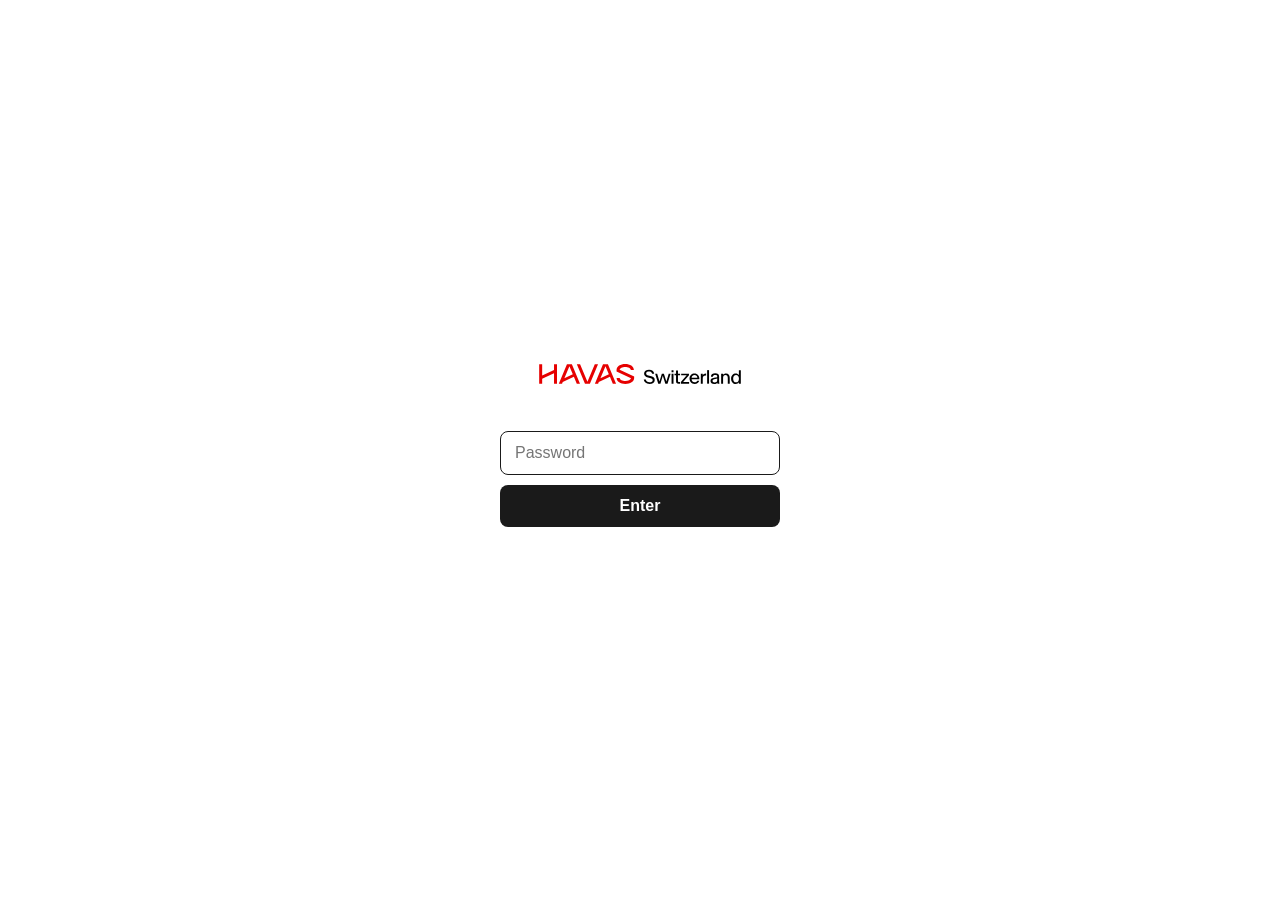
==== commit ab938b0f: "Staging password page; Operation final paths + 12 tweezers; Cluedo final art Co-Authored-By: Claude " ====
--- a/index.html
+++ b/index.html
@@ -1,6 +1,7 @@
 <!DOCTYPE html>
 <html lang="en">
 <head>
+  <script src="gate.js"></script>  <!-- staging password page: remove for the client environment -->
   <!-- Google Tag Manager -->
   <script>(function(w,d,s,l,i){w[l]=w[l]||[];w[l].push({'gtm.start':
   new Date().getTime(),event:'gtm.js'});var f=d.getElementsByTagName(s)[0],
@@ -78,6 +79,22 @@
     .plist { display:flex; flex-direction:column; gap:10px; }
     .prow { display:flex; align-items:center; gap:10px; }
     .prow .hg-avatar { width:51px; height:51px; border-radius:18px; }
+    .avbtn { padding:0; border:none; background:none; flex-shrink:0; border-radius:18px; cursor:pointer; touch-action:manipulation; }
+    .avbtn:active { transform:scale(0.94); }
+
+    /* 04c · Choose your avatar (Figma Hasbro_MiniGames_AddPlayers_03): dark overlay, white card, 3 × 8 monsters */
+    .avpick { position:fixed; inset:0; z-index:60; background:rgba(0,31,59,0.9); overflow-y:auto; overscroll-behavior:contain;
+      padding:calc(42px + env(safe-area-inset-top,0px)) 16px calc(24px + env(safe-area-inset-bottom,0px)); display:none; }
+    .avpick.open { display:block; animation:avin 0.2s ease; }
+    @keyframes avin { from { opacity:0; } }
+    .avcard { width:100%; max-width:357px; margin:0 auto; background:#fff; border-radius:32px; padding:20px 18px; display:flex; flex-direction:column; gap:18px; }
+    .avcard .ttl { font-family:var(--f-display); font-weight:900; font-size:27px; line-height:0.95; letter-spacing:0.54px; color:var(--dark-blue); text-align:center; text-transform:uppercase; }
+    .avgrid { display:grid; grid-template-columns:repeat(3, 1fr); gap:18px; }
+    .avgrid button { padding:0; border:none; background:none; aspect-ratio:1; border-radius:33px; cursor:pointer; touch-action:manipulation; }
+    .avgrid .hg-avatar { width:100%; height:100%; border-radius:33px; }
+    .avgrid button.on { outline:4px solid var(--dark-blue); outline-offset:3px; }
+    .avgrid button:disabled { opacity:0.3; cursor:default; }
+    .avgrid button:not(:disabled):active { transform:scale(0.95); }
     .pinput { flex:1; min-width:0; height:51px; padding:0 18px; border-radius:24px; border:1.5px solid var(--light-blue); background:#fff; color:var(--dark-blue);
       font-family:var(--f-ui); font-weight:500; font-size:16px; outline:none; }
     .pinput::placeholder { color:rgba(0,31,59,0.4); font-weight:400; }
@@ -95,6 +112,9 @@
     .plist.compact .hg-avatar { width:44px; border-radius:15px; }
     #p-players.kb .players-sub, #p-players.kb .top .pillbtn { display:none; }
     #p-players.kb .hg-title { font-size:24px; }
+    #p-players.kb .body { overflow:hidden; padding-top:16px; padding-bottom:4px; gap:12px; }
+    #p-players.kb .pcard { flex:0 1 auto; min-height:0; overflow-y:auto; overscroll-behavior:contain; }
+    #p-players.kb .foot { padding-bottom:12px; }
 
     /* 05 Home */
     #p-home .body { overflow-y:auto; padding:0 8px; gap:0; }
@@ -122,15 +142,14 @@
     .lb-title { width:100%; max-width:374px; height:60px; margin-top:48px; border-radius:38px; background:var(--dark-blue); display:flex; align-items:center; justify-content:center;
       font-family:var(--f-display); font-weight:900; font-size:38px; color:#fff; flex-shrink:0; }
     .lb { width:100%; max-width:372px; display:flex; flex-direction:column; gap:4px; margin-top:4px; }
-    .ntag { position:relative; height:80px; flex-shrink:0; }
-    .ntag .row { position:absolute; left:10.7%; right:0; top:9px; bottom:9px; border-radius:0 32px 32px 0; background:var(--dark-blue); display:flex; align-items:center; gap:8px; padding:0 40px 0 56px; }
-    .ntag .badge { position:absolute; left:0; top:0; width:80px; height:80px; border-radius:50%; background:var(--bright-blue); border:5px solid var(--light-blue);
-      display:flex; align-items:center; justify-content:center; font-family:var(--f-display); font-weight:900; font-size:48px; color:#fff; }
-    .ntag .txt { display:flex; flex-direction:column; gap:6px; min-width:0; text-align:left; }
-    .ntag .txt b { font-family:var(--f-display); font-weight:900; font-size:30px; line-height:1; color:#fff; white-space:nowrap; overflow:hidden; text-overflow:ellipsis; }
-    .ntag .txt span { font-family:var(--f-ui); font-weight:900; font-size:18px; line-height:1; color:#fff; }
+    .ntag { position:relative; height:74px; flex-shrink:0; }
+    .ntag .row { position:absolute; left:10.7%; right:0; top:8px; bottom:8px; border-radius:0 32px 32px 0; background:var(--dark-blue); display:flex; align-items:center; gap:8px; padding:0 40px 0 54px; }
+    .ntag .badge { position:absolute; left:0; top:0; width:74px; height:74px; border-radius:50%; background:var(--bright-blue); border:5px solid var(--light-blue);
+      display:flex; align-items:center; justify-content:center; font-family:var(--f-display); font-weight:900; font-size:44px; color:#fff; }
+    .ntag .txt { display:flex; flex-direction:column; gap:3px; min-width:0; text-align:left; }
+    .ntag .txt b { font-family:var(--f-display); font-weight:900; font-size:26px; line-height:1; color:#fff; white-space:nowrap; overflow:hidden; text-overflow:ellipsis; }
+    .ntag .txt span { font-family:var(--f-ui); font-weight:900; font-size:16px; line-height:1; color:#fff; }
     .ntag .txt span i { font-style:normal; font-weight:400; font-size:14px; margin-left:6px; }
-    .ntag .txt small { font-family:var(--f-body); font-size:10px; color:rgba(255,255,255,0.6); }
     .ntag .edit { position:absolute; right:14px; top:50%; transform:translateY(-50%); width:30px; height:30px; border:none; background:none; display:flex; align-items:center; justify-content:center; }
     .ntag .edit img { width:18px; height:18px; }
     .empty-note { margin-top:8px; font-family:var(--f-ui); font-size:14px; color:#fff; }
@@ -210,9 +229,9 @@
       <div class="head-block">
         <div class="hg-title" data-t="intro_head">4 games. 1 phone. Everyone plays.</div>
         <ul class="hg-bullets">
-          <li data-t="intro_s1">Add who's playing</li>
-          <li data-t="intro_s2">Pick a game</li>
-          <li data-t="intro_s3">Pass the phone each turn</li>
+          <li><span data-t="intro_s1">Add who's playing</span></li>
+          <li><span data-t="intro_s2">Pick a game</span></li>
+          <li><span data-t="intro_s3">Pass the phone each turn</span></li>
         </ul>
       </div>
       <div class="logos-row" style="margin:auto 0 0;">
@@ -230,10 +249,10 @@
       <div class="head-block">
         <div class="hg-title" data-t="terms_head">Before you play</div>
         <ul class="hg-bullets">
-          <li data-t="terms_1">Player names stay on this phone.</li>
-          <li data-t="terms_2">Nothing is sent or shared.</li>
-          <li data-t="terms_4">Your data is protected locally.</li>
-          <li data-t="terms_3">Some games get you moving. Play safely.</li>
+          <li><span data-t="terms_1">Player names stay on this phone.</span></li>
+          <li><span data-t="terms_2">Nothing is sent or shared.</span></li>
+          <li><span data-t="terms_4">Your data is protected locally.</span></li>
+          <li><span data-t="terms_3">Some games get you moving. Play safely.</span></li>
         </ul>
       </div>
       <div class="links">
@@ -251,7 +270,7 @@
     <div class="body hg-scroll" id="players-body">
       <div class="head-block">
         <div class="hg-title" data-t="who">Who's playing?</div>
-        <ul class="hg-bullets players-sub"><li data-t="add_1_8">Add 1 to 8 players.</li></ul>
+        <ul class="hg-bullets players-sub"><li><span data-t="add_1_8">Add 1 to 8 players.</span></li></ul>
       </div>
       <div class="pcard">
         <div class="plist" id="plist"></div>
@@ -285,6 +304,7 @@
   </div>
 
   <!-- 03b Terms sheet · 05c Settings · 05e Clear · remove-player confirm -->
+  <div class="avpick hg-scroll" id="avpick"><div class="avcard"><div class="ttl" data-t="choose_avatar">Choose your avatar</div><div class="avgrid" id="avgrid"></div></div></div>
   <div class="scrim" id="scrim"><div class="sheet" id="sheet"></div></div>
 
   <script src="shared.js"></script>
@@ -299,7 +319,7 @@
         terms_4: 'Your data is protected locally.', terms_3: 'Some games get you moving. Play safely.',
         terms_tc: 'Terms & Conditions', terms_pn: 'Privacy notice',
         terms_ok: "I'm 16+, or a parent / guardian, and I accept the Terms", accept: 'Accept & continue',
-        who: "Who's playing?", add_1_8: 'Add 1 to 8 players.', add_player: 'Add player', max8: '8 players max',
+        who: "Who's playing?", add_1_8: 'Add 1 to 8 players.', add_player: 'Add player', max8: '8 players max', choose_avatar: 'Choose your avatar',
         lets_play: "Let's play!", player_n: 'Player {n}',
         dup: '{name} is already playing. Try "{name} B." or a nickname.',
         remove_q: 'Remove {name}?', remove_body: 'Their {pts} points will be lost.', remove: 'Remove', cancel: 'Cancel',
@@ -322,7 +342,7 @@
         terms_4: 'Tes données restent protégées ici.', terms_3: 'Certains jeux font bouger. Joue prudemment.',
         terms_tc: 'Conditions générales', terms_pn: 'Politique de confidentialité',
         terms_ok: "J'ai 16 ans ou plus, ou je suis parent / tuteur, et j'accepte les Conditions", accept: 'Accepter et continuer',
-        who: 'Qui joue ?', add_1_8: 'Ajoute 1 à 8 joueurs.', add_player: 'Ajouter un joueur', max8: '8 joueurs max',
+        who: 'Qui joue ?', add_1_8: 'Ajoute 1 à 8 joueurs.', add_player: 'Ajouter un joueur', max8: '8 joueurs max', choose_avatar: 'Choisis ton avatar',
         lets_play: "C'est parti !", player_n: 'Joueur {n}',
         dup: '{name} joue déjà. Essaie « {name} B. » ou un surnom.',
         remove_q: 'Retirer {name} ?', remove_body: 'Ses {pts} points seront perdus.', remove: 'Retirer', cancel: 'Annuler',
@@ -473,12 +493,16 @@
       origNames = edit ? names.slice() : names.map(function () { return null; });
       errors = {};
       show('p-players');
-      renderPlayers(names.map(function (n, i) { return { value: n, orig: origNames[i] }; }));
+      var taken = [];
+      renderPlayers(names.map(function (n, i) {
+        var av = edit ? HG.avatarIdOf(n) : HG.freeMonster(taken); taken.push(av);
+        return { value: n, orig: origNames[i], av: av };
+      }));
       if (!edit) setTimeout(function () { var f = document.querySelector('.pinput'); if (f) f.focus(); }, 50);
     }
     function readRows() {
       return Array.prototype.map.call(document.querySelectorAll('.prow'), function (r) {
-        return { value: r.querySelector('input').value, orig: r.dataset.orig || null };
+        return { value: r.querySelector('input').value, orig: r.dataset.orig || null, av: r.dataset.av };
       });
     }
     function renderPlayers(rows) {
@@ -488,7 +512,11 @@
       document.querySelector('.pcard').classList.toggle('compact', rows.length >= 5);
       rows.forEach(function (r, i) {
         var row = el('div', 'prow'); if (r.orig) row.dataset.orig = r.orig;
-        row.appendChild(HG.avatar('', null, i));
+        row.dataset.av = r.av;
+        var avb = el('button', 'avbtn'); avb.setAttribute('aria-label', t('choose_avatar'));
+        avb.appendChild(HG.avatar('', null, r.av));
+        tap(avb, function () { openAvatars(i); });
+        row.appendChild(avb);
         var inp = el('input', 'pinput');
         inp.type = 'text'; inp.maxLength = 16; inp.value = r.value; inp.placeholder = t('player_n', { n: i + 1 });
         inp.autocomplete = 'off'; inp.setAttribute('autocapitalize', 'words'); inp.spellcheck = false;
@@ -535,7 +563,7 @@
     }
     tap(document.getElementById('padd'), function () {
       var rows = readRows(); if (rows.length >= 8) return;
-      rows.push({ value: '', orig: null }); renderPlayers(rows);
+      rows.push({ value: '', orig: null, av: HG.freeMonster(rows.map(function (r) { return r.av; })) }); renderPlayers(rows);
       var all = document.querySelectorAll('.pinput'); all[all.length - 1].focus();
     });
     // Names must be unique: trimmed, case-insensitive. Error on the later duplicate only.
@@ -577,25 +605,58 @@
         names.push(n);
         if (r.orig && r.orig !== n) renames[r.orig] = n;   // rename keeps the points
       });
-      HG.setPlayers(names, renames);
+      HG.setPlayers(names, renames, rows.map(function (r) { return r.av; }));
       document.activeElement && document.activeElement.blur();
       history.replaceState(null, '', location.pathname);  // browser back can't return to onboarding
       goHome();
     }
+    // 04c · Choose your avatar: tap a player's monster. Monsters other players have are greyed out.
+    var avpick = document.getElementById('avpick');
+    function openAvatars(i) {
+      var a = document.activeElement; if (a && a.tagName === 'INPUT') a.blur();
+      var rows = readRows(), mine = rows[i].av;
+      var others = rows.filter(function (r, k) { return k !== i; }).map(function (r) { return r.av; });
+      var grid = document.getElementById('avgrid'); clear(grid);
+      HG.MONSTER_IDS.forEach(function (id) {
+        var b = el('button'); b.appendChild(HG.avatar('', null, id));
+        b.classList.toggle('on', id === mine);
+        b.disabled = others.indexOf(id) >= 0;
+        tap(b, function () {
+          if (b.disabled) return;
+          var row = document.querySelectorAll('.prow')[i];
+          row.dataset.av = id;
+          var old = row.querySelector('.hg-avatar'); old.parentNode.replaceChild(HG.avatar('', null, id), old);
+          closeAvatars();
+        });
+        grid.appendChild(b);
+      });
+      avpick.scrollTop = 0;
+      avpick.classList.add('open');
+    }
+    function closeAvatars() { avpick.classList.remove('open'); }
+    avpick.addEventListener('click', function (e) { if (!e.target.closest('.avcard')) closeAvatars(); });
+
     tap(document.getElementById('players-go'), submitPlayers);
     tap(document.getElementById('players-back'), function () {
       if (editMode) goHome(); else show('p-terms');
     });
     // 04b · keyboard open: header collapses, CTA sits right above the keyboard.
     if (window.visualViewport) {
-      var vv = window.visualViewport;
+      var vv = window.visualViewport, fullH = vv.height;
+      // Android shrinks innerHeight with the keyboard too, so compare to the height seen with no field focused.
       var onVV = function () {
-        var kb = window.innerHeight - vv.height > 150;
+        var a = document.activeElement, typing = a && a.tagName === 'INPUT';
+        if (!typing) fullH = vv.height;
+        var kb = typing && fullH - vv.height > 150;
         document.getElementById('p-players').classList.toggle('kb', kb);
         document.getElementById('p-players').style.height = kb ? vv.height + 'px' : '';
         document.getElementById('p-players').style.top = kb ? vv.offsetTop + 'px' : '';
       };
       vv.addEventListener('resize', onVV); vv.addEventListener('scroll', onVV);
+      document.addEventListener('focusout', function () { setTimeout(onVV, 50); });
+      document.getElementById('plist').addEventListener('focusin', function (e) {
+        setTimeout(function () { e.target.scrollIntoView({ block: 'nearest' }); }, 300);
+      });
     }
     document.getElementById('players-body').addEventListener('touchstart', function (e) {
       if (!e.target.closest('input, button')) { var a = document.activeElement; if (a && a.tagName === 'INPUT') a.blur(); }
@@ -614,7 +675,7 @@
         [0, 1, 2].forEach(function (i) {
           var r = ranked[i]; if (!r) return;
           var p = el('div', 'pod p' + (i + 1));
-          var av = HG.avatar(r.item); var m = av.querySelector('img'); m.className = 'm';
+          var av = HG.avatar(r.item); var m = av.querySelector('img'); m.className = 'm'; m.removeAttribute('style');
           p.appendChild(m);
           p.appendChild(el('div', 'nm', r.item));
           pod.appendChild(p);
@@ -642,9 +703,6 @@
         inner.appendChild(HG.avatar(n));
         var txt = el('div', 'txt'); txt.appendChild(el('b', null, n));
         var pts = el('span', null, String(tot[n])); pts.appendChild(el('i', null, 'pts')); txt.appendChild(pts);
-        var split = GAME_ORDER.filter(function (g) { return scores[n] && scores[n][g]; })
-          .map(function (g) { return HG.GAMES[g].name + ' ' + Math.round(scores[n][g]); }).join(' · ');
-        if (split) txt.appendChild(el('small', null, split));
         inner.appendChild(txt);
         row.appendChild(inner);
         row.appendChild(el('div', 'badge', any ? String(r.place) : '–'));
--- a/shared.css
+++ b/shared.css
@@ -93,13 +93,17 @@
   background: var(--dark-blue); color: #fff; font-family: var(--f-display); font-weight: 900; font-size: 12px; letter-spacing: 0.5px; text-transform: uppercase;
 }
 
-/* "→ text" highlight lines (How to play, Terms, Players) */
-.hg-bullets { display: flex; flex-direction: column; align-items: flex-start; gap: 9px; list-style: none; width: 100%; max-width: 340px; }
+/* "→ text" highlight lines (How to play, Terms, Players, Pause). The text is a <span> laid out inline, so it only wraps
+   when it runs out of room (no shrink-to-fit box guessing its width) and each line gets its own band. The arrow sits at
+   the start of the band; text-indent pulls the first line back so a wrapped line starts under the text, not the arrow. */
+.hg-bullets { display: flex; flex-direction: column; align-items: stretch; gap: 9px; list-style: none; width: 100%; max-width: 340px; }
 .hg-bullets li {
-  display: inline-flex; align-items: center; gap: 10px; padding: 6px 8px; background: var(--dark-blue); color: #fff;
-  font-family: var(--f-ui); font-size: 16px; line-height: 18px; letter-spacing: 0.64px; text-align: left;
-}
-.hg-bullets li::before { content: ''; flex: 0 0 15px; height: 8px; background: url('assets/ui/icon-arrow.svg') center / contain no-repeat; }
+  padding-left: 25px; text-indent: -25px; color: #fff; text-align: left;
+  font-family: var(--f-ui); font-size: 16px; line-height: 30px; letter-spacing: 0.64px;
+}
+.hg-bullets li > span { background: var(--dark-blue); padding: 6px 8px; -webkit-box-decoration-break: clone; box-decoration-break: clone; }
+.hg-bullets li > span::before { content: ''; display: inline-block; width: 25px; height: 8px; vertical-align: 0.1em;
+  background: url('assets/ui/icon-arrow.svg') left center / 15px 8px no-repeat; }
 
 /* ── Buttons ── */
 .hg-btn {
@@ -202,12 +206,31 @@
 .hg-card-title { font-family: var(--f-display); font-weight: 900; font-size: 36px; line-height: 1.05; color: var(--dark-blue); text-transform: uppercase; }
 .hg-card-sub { font-family: var(--f-body); font-size: 14px; line-height: 1.4; color: var(--dark-blue); opacity: 0.75; margin-bottom: 4px; }
 
+/* G4 Pause / G5 Quit (Design UI - 02) */
+#hg-pause .hg-card { min-height: min(560px, calc(100% - 20px)); }
+#hg-pause .hg-btn-primary { margin-top: auto; }
+.hg-card-rule { width: 100%; height: 4px; border-radius: 2px; background: var(--dark-blue); opacity: 0.6; flex-shrink: 0; }
+.hg-card-h { font-family: var(--f-display); font-weight: 900; font-size: 20px; color: var(--dark-blue); align-self: stretch; text-align: left; }
+.hg-modal .hg-card-h { margin-bottom: -4px; }
+.hg-bullets.sm { gap: 7px; }
+.hg-bullets.sm li { color: var(--dark-blue); font-size: 13px; line-height: 16px; letter-spacing: 0.3px; }
+.hg-bullets.sm li > span { background: none; padding: 0; }
+.hg-switch-row { align-self: stretch; display: flex; align-items: center; justify-content: space-between; background: none; border: 0; padding: 6px 0; cursor: pointer;
+  font-family: var(--f-ui); font-weight: 700; font-size: 15px; color: var(--dark-blue); }
+.hg-switch { width: 44px; height: 26px; border-radius: 13px; background: rgba(0,31,59,0.25); position: relative; transition: background .2s; }
+.hg-switch::after { content: ''; position: absolute; left: 3px; top: 3px; width: 20px; height: 20px; border-radius: 50%; background: #fff; transition: transform .2s; }
+.hg-switch-row.on .hg-switch { background: var(--dark-blue); }
+.hg-switch-row.on .hg-switch::after { transform: translateX(18px); }
+.hg-btn-quit { background: #fff; border-color: var(--orange); color: var(--orange); min-height: 52px; }
+#hg-quit .hg-btn-primary { margin-top: 40px; }
+
 /* ── G6 Rotate ── */
-.hg-rotate { position: fixed; inset: 0; z-index: 200; display: none; flex-direction: column; align-items: center; justify-content: center; gap: 10px; background: var(--dark-blue); color: #fff; text-align: center; padding: 24px; }
+.hg-rotate { position: fixed; inset: 0; z-index: 200; display: none; align-items: center; justify-content: center; background: rgba(0,31,59,0.78); padding: 16px; }
 .hg-rotate.open { display: flex; }
-.hg-rotate .hg-card-title { color: #fff; }
-.hg-rotate .hg-card-sub { color: #fff; }
-.hg-rotate-icon { font-size: 52px; }
+.hg-rotate .hg-card { max-width: 380px; align-items: center; text-align: center; gap: 10px; padding: 16px 20px; border: 4px solid var(--dark-blue); }
+.hg-rotate .hg-card-h { text-align: center; }
+.hg-rotate .hg-btn { max-width: 180px; min-height: 40px; font-size: 14px; }
+.hg-rotate-icon { color: var(--dark-blue); line-height: 0; }
 
 /* ── G1 Loading ── */
 .hg-loading { position: fixed; inset: 0; z-index: 70; display: flex; flex-direction: column; align-items: center; justify-content: center; gap: 18px; padding: 32px; background: var(--dark-blue); color: #fff; text-align: center; }
@@ -231,8 +254,9 @@
 
 /* ── G2 Up next: white card, current player tag, queue fading out ── */
 .hg-upnext { width: 100%; max-width: 330px; background: #fff; border-radius: 32px; padding: 26px 14px 22px; display: flex; flex-direction: column; align-items: stretch; gap: 8px; position: relative; }
-.hg-upnext-label { font-family: var(--f-display); font-weight: 900; font-size: 36px; line-height: 1; color: var(--dark-blue); padding: 0 6px 6px; text-transform: uppercase; }
-.hg-upnext .hg-tag.lg { margin: 0 -24px 10px; border-radius: 40px; }
+.hg-upnext-label { font-family: var(--f-display); font-weight: 900; font-size: 36px; line-height: 1; color: var(--dark-blue); padding: 0 10px 6px; text-align: left; text-transform: uppercase; }
+/* current player: flush with the card's left edge, runs to (and just past) the right edge */
+.hg-upnext .hg-tag.lg { margin: 0 -16px 10px -14px; max-width: none; border-radius: 40px; }
 .hg-queue { display: flex; flex-direction: column; gap: 6px; }
 .hg-queue-row { display: flex; align-items: baseline; gap: 10px; padding: 6px 14px; border-radius: 16px; background: var(--dark-blue); color: #fff; }
 .hg-queue-row b { font-family: var(--f-display); font-weight: 900; font-size: 20px; }
